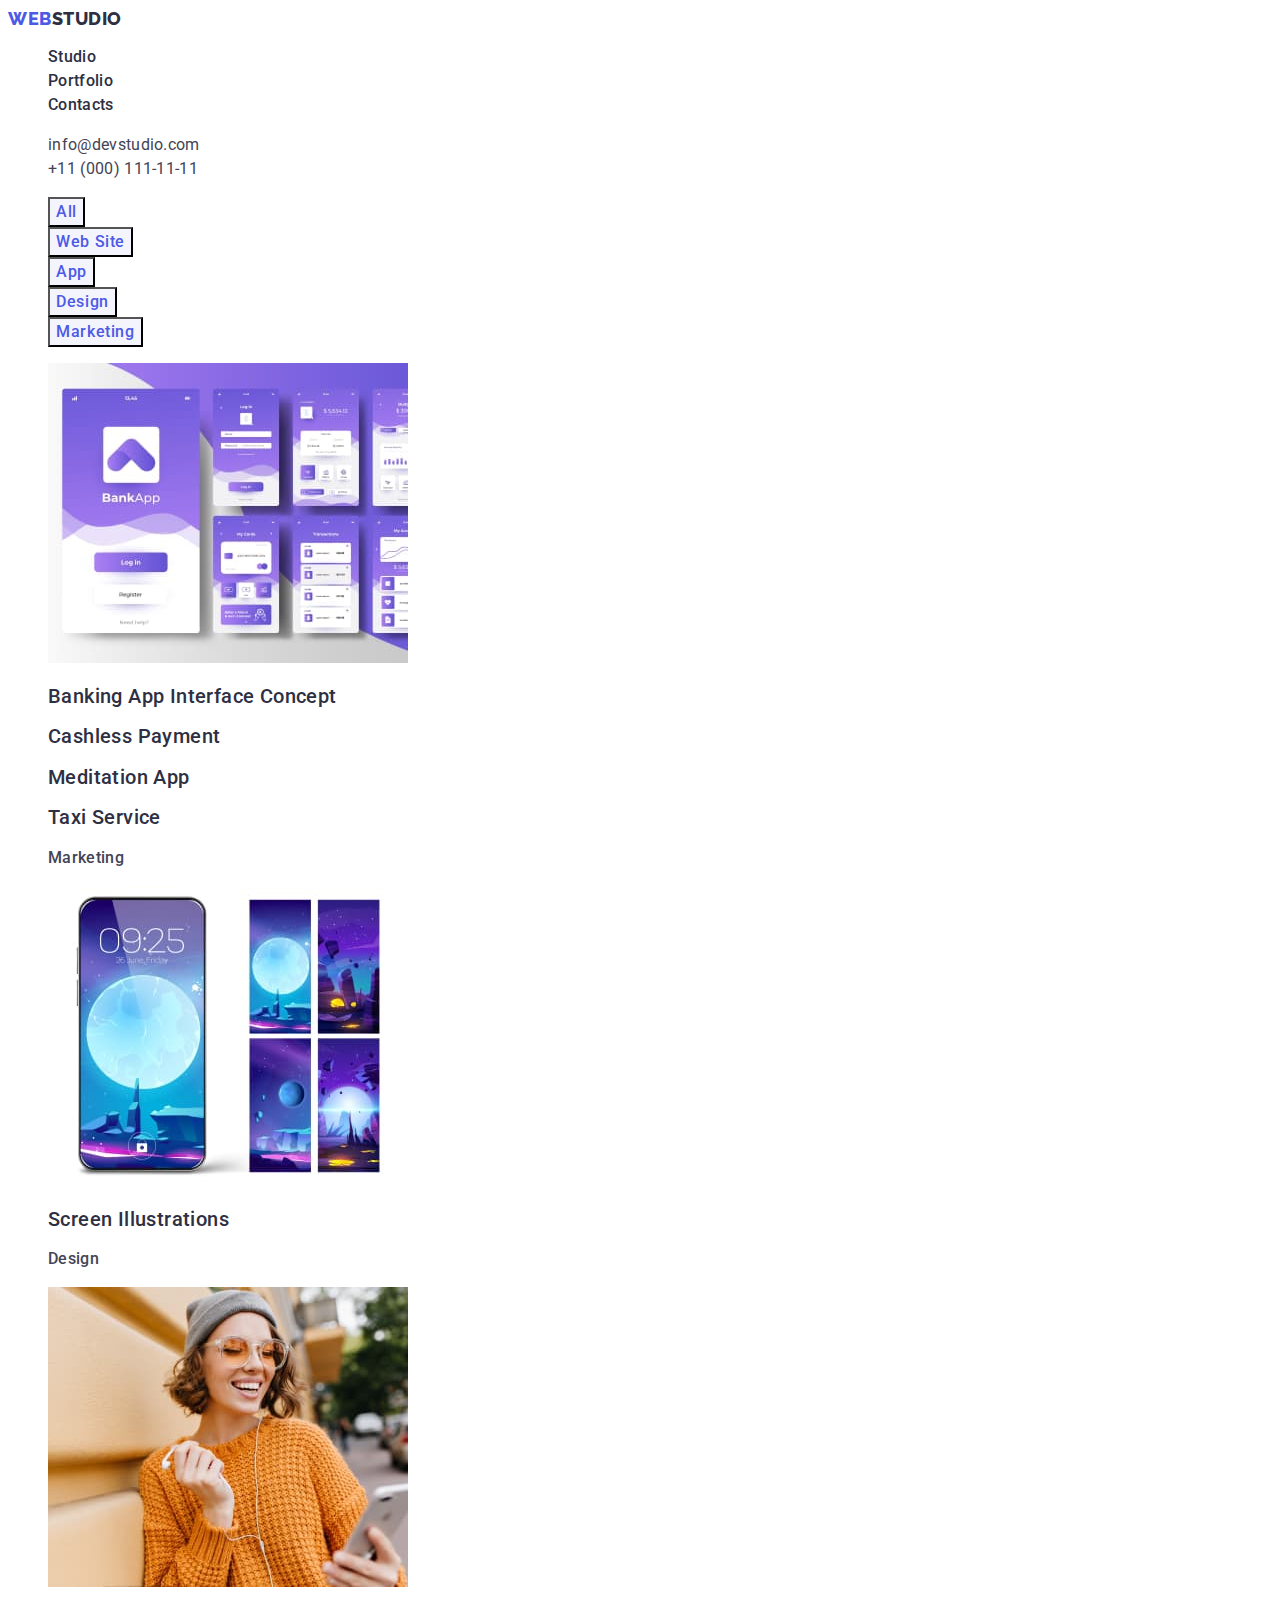
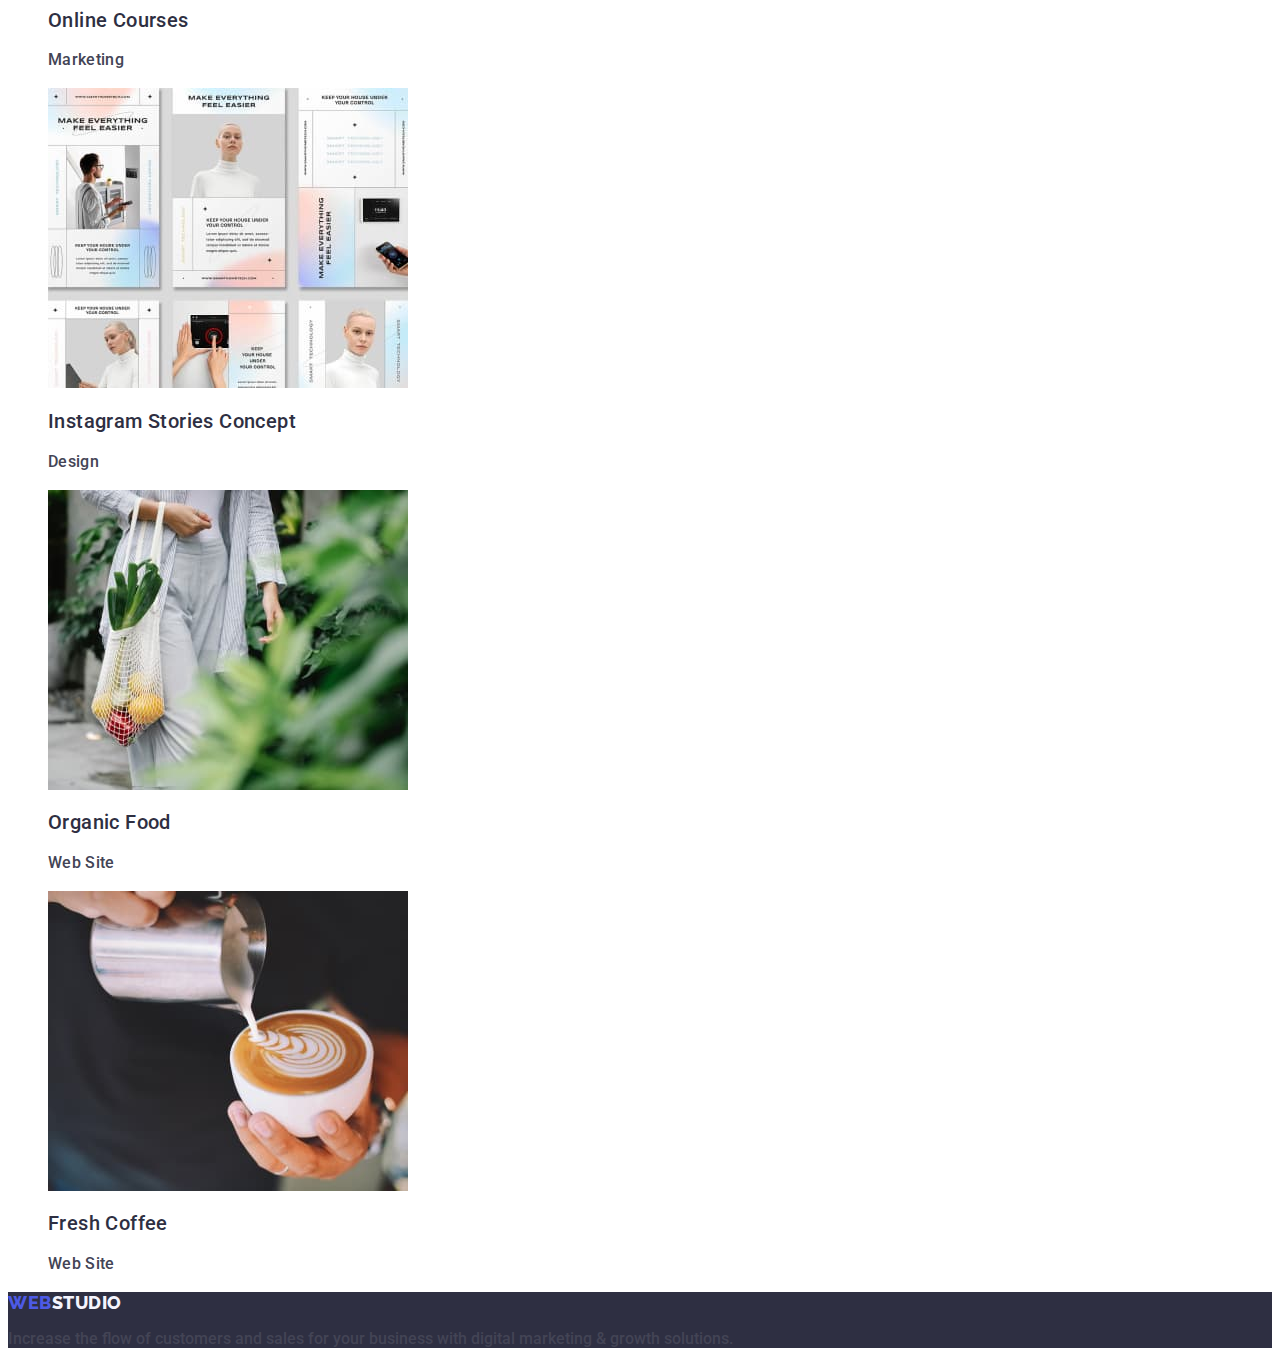
==== portfolio.html @ 419421a1 "Update portfolio.html" ====
<!DOCTYPE html>
<html lang="en">
  <head>
    <meta charset="UTF-8" />
    <meta http-equiv="X-UA-Compatible" content="IE=edge" />
    <meta name="viewport" content="width=device-width, initial-scale=1.0" />
    <title>Portfolio</title>
    <link rel="preconnect" href="https://fonts.googleapis.com" />
    <link rel="preconnect" href="https://fonts.gstatic.com" crossorigin />
    <link
      href="https://fonts.googleapis.com/css2?family=Raleway:wght@800&family=Roboto:wght@400;500;700;900&display=swap"
      rel="stylesheet"
    />
    <link rel="stylesheet" href="./css/styles.css" />
  </head>
  <body>
    <header>
      <nav class="navigation">
        <a href="./index.html" class="header-logo link"
          >web<span class="span-logo">Studio</span></a
        >
        <ul class="list">
          <li><a class="link-nav link" href="./index.html">Studio</a></li>
          <li>
            <a class="link-nav link" href="./portfolio.html">Portfolio</a>
          </li>
          <li><a class="link-nav link" href="">Contacts</a></li>
        </ul>
      </nav>
      <address class="address">
        <ul class="list">
          <li>
            <a class="address link" href="mailto:info@devstudio.com"
              >info@devstudio.com</a
            >
          </li>
          <li>
            <a class="address link" href="tel:+110001111111"
              >+11 (000) 111-11-11</a
            >
          </li>
        </ul>
      </address>
    </header>

    <main>
      <section>
        <h1 hidden>achievements</h1>
        <ul class="list">
          <li><button class="header-btn" type="button">All</button></li>
          <li><button class="header-btn" type="button">Web Site</button></li>
          <li><button class="header-btn" type="button">App</button></li>
          <li><button class="header-btn" type="button">Design</button></li>
          <li><button class="header-btn" type="button">Marketing</button></li>
        </ul>

        <ul class="list">
          <li>
            <img
              src="./images/portfolio-img1.jpg"
              alt="portfolio-img"
              width="360"
              height="300"
            />
            <h2 class="about-top-text">Banking App Interface Concept</h2>
            <p class="labout-low-text>App</p>
          </li>
          <li>
            <img
              src="./images/portfolio-img2.jpg"
              alt="portfolio-img"
              width="360"
              height="300"
            />
            <h2 class="about-top-text">Cashless Payment</h2>
            <p class="labout-low-text>Marketing</p>
          </li>
          <li>
            <img
              src="./images/portfolio-img3.jpg"
              alt="portfolio-img"
              width="360"
              height="300"
            />
            <h2 class="about-top-text">Meditation App</h2>
            <p class="labout-low-text>App</p>
          </li>
          <li>
            <img
              src="./images/portfolio-img4.jpg"
              alt="portfolio-img"
              width="360"
              height="300"
            />
            <h2 class="about-top-text">Taxi Service</h2>
            <p class="about-low-text">Marketing</p>
          </li>
          <li>
            <img
              src="./images/portfolio-img5.jpg"
              alt="portfolio-img"
              width="360"
              height="300"
            />
            <h2 class="about-top-text">Screen Illustrations</h2>
            <p class="about-low-text">Design</p>
          </li>
          <li>
            <img
              src="./images/portfolio-img6.jpg"
              alt="portfolio-img"
              width="360"
              height="300"
            />
            <h2 class="about-top-text">Online Courses</h2>
            <p class="about-low-text">Marketing</p>
          </li>
          <li>
            <img
              src="./images/portfolio-img7.jpg"
              alt="portfolio-img"
              width="360"
              height="300"
            />
            <h2 class="about-top-text">Instagram Stories Concept</h2>
            <p class="about-low-text">Design</p>
          </li>
          <li>
            <img
              src="./images/portfolio-img8.jpg"
              alt="portfolio-img"
              width="360"
              height="300"
            />
            <h2 class="about-top-text">Organic Food</h2>
            <p class="about-low-text">Web Site</p>
          </li>
          <li>
            <img
              src="./images/portfolio-img9.jpg"
              alt="portfolio-img"
              width="360"
              height="300"
            />
            <h2 class="about-top-text">Fresh Coffee</h2>
            <p class="about-low-text">Web Site</p>
          </li>
        </ul>
      </section>
    </main>

    <footer class="footer">
      <a href="./index.html" class="footer-logo link"
        >web<span class="span-logo-footer">Studio</span></a
      >
      <p class="footer-text">
        Increase the flow of customers and sales for your business with digital
        marketing & growth solutions.
      </p>
    </footer>
  </body>
</html>
---- css/styles.css ----
:root {
  --body-background-color: #ffffff;
  --logo-color: #4d5ae5;
  --span-logo-color: #2e2f42;
  --nav-link-color: #2e2f42;
  --second-link-color: #404bbf;
  --address-color: #434455;
  --second-address-color: #404bbf;
  --porfolio-btn-bgc: #f4f4fd;
  --bgcolor-home-page: #2e2f42;
  --btncolor-home-page: #404bbf;
  --about-top-text-color: #2e2f42;
  --h2-text-color: #2e2f42;
  --portfolio-btn-color: #4d5ae5;
}

body {
  font-family: "Roboto", sans-serif;
  font-weight: 500;
  color: #434455;
  background-color: var(--body-background-color);
}

.list {
  list-style: none;
}

.link {
  text-decoration: none;
}

/**=================HEDAR=================*/
.navigation {
}

.header-logo {
  font-family: "Raleway", sans-serif;
  font-weight: 800;
  font-size: 18px;
  line-height: 1.17;
  letter-spacing: 0.03em;
  text-transform: uppercase;
  color: var(--logo-color);
}

.span-logo {
  color: var(--span-logo-color);
}

.link-nav {
  line-height: 1.5;
  letter-spacing: 0.02em;
  color: var(--nav-link-color);
}

.link-nav:is(:hover, :focus) {
  color: var(--second-link-color);
}

.address {
  font-style: normal;
  font-weight: 400;
  font-size: 16px;
  line-height: 1.5;
  letter-spacing: 0.02em;
  color: var(--address-color);
}
.address:is(:hover, :focus) {
  color: var(--second-address-color);
}

/**=================HomePage=================*/
.home-page {
  background-color: var(--bgcolor-home-page);
}

.hp-top-text {
  font-size: 56px;
  line-height: 1.07;
  letter-spacing: 0.02em;
  color: #ffffff;
  text-align: center;
}

.hp-button {
  background-color: #4d5ae5;
  font-family: inherit;
  font-weight: 500;
  font-size: 16px;
  line-height: 1.5;
  letter-spacing: 0.04em;
  color: #ffffff;
  cursor: pointer;
}

.hp-button:is(:hover, :focus) {
  background-color: var(--btncolor-home-page);
}

.about-top-text {
  font-weight: 500;
  font-size: 20px;
  line-height: 1.2;
  letter-spacing: 0.02em;
  color: var(--about-top-text-color);
}

.about-low-text {
  line-height: 1.5;
  letter-spacing: 0.02em;
}

.team-text {
  font-size: 36px;
  line-height: 1.11;
  letter-spacing: 0.02em;
  text-transform: capitalize;
  text-align: center;
  color: var(--h2-text-color);
}

.team {
  background-color: #f4f4fd;
}

.team-list {
  background-color: #ffffff;
}
/**=================BUTTONS=================*/

.header-btn {
  font-family: "Roboto", sans-serif;
  font-style: normal;
  font-weight: 500;
  font-size: 16px;
  line-height: 1.5;
  letter-spacing: 0.04em;
  cursor: pointer;
  color: var(--portfolio-btn-color);
  background-color: var(--porfolio-btn-bgc);
}

.header-btn:is(:hover, :focus) {
  background-color: #404bbf;
  color: #ffffff;
}

/**=================MAIN=================*/

.portfolio-text {
  font-weight: 500;
  font-size: 20px;
  line-height: 1.2;
  letter-spacing: 0.02em;
}

.lower-text {
  font-weight: 400;
  font-size: 16px;
  line-height: 1.5;
  letter-spacing: 0.02em;
  color: #434455;
}

/**=================PORTFOLIO=================*/

.footer-logo {
  font-family: "Raleway", sans-serif;
  font-weight: 800;
  font-size: 18px;
  line-height: 1.17;
  letter-spacing: 0.03em;
  text-transform: uppercase;
  color: var(--logo-color);
}

.span-logo-footer {
  color: #f4f4fd;
}

.footer {
  background-color: #2e2f42;
}
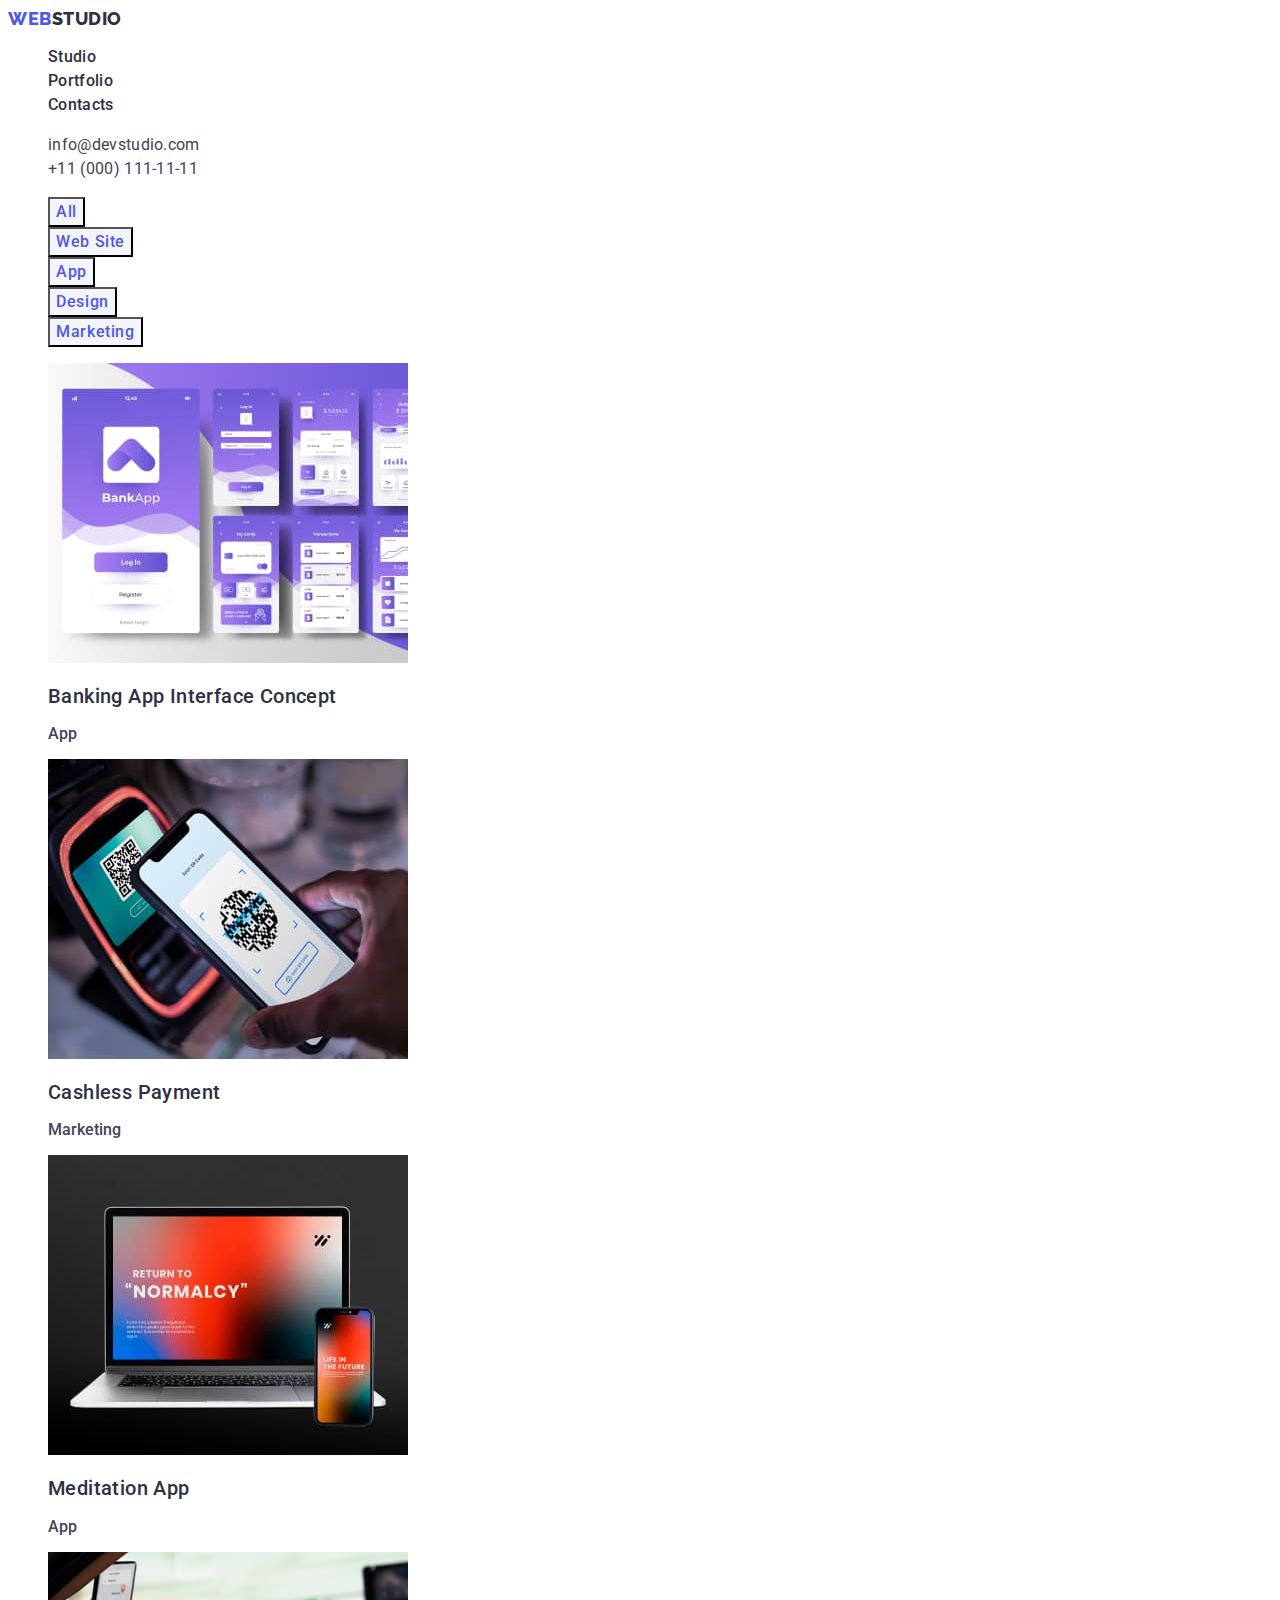
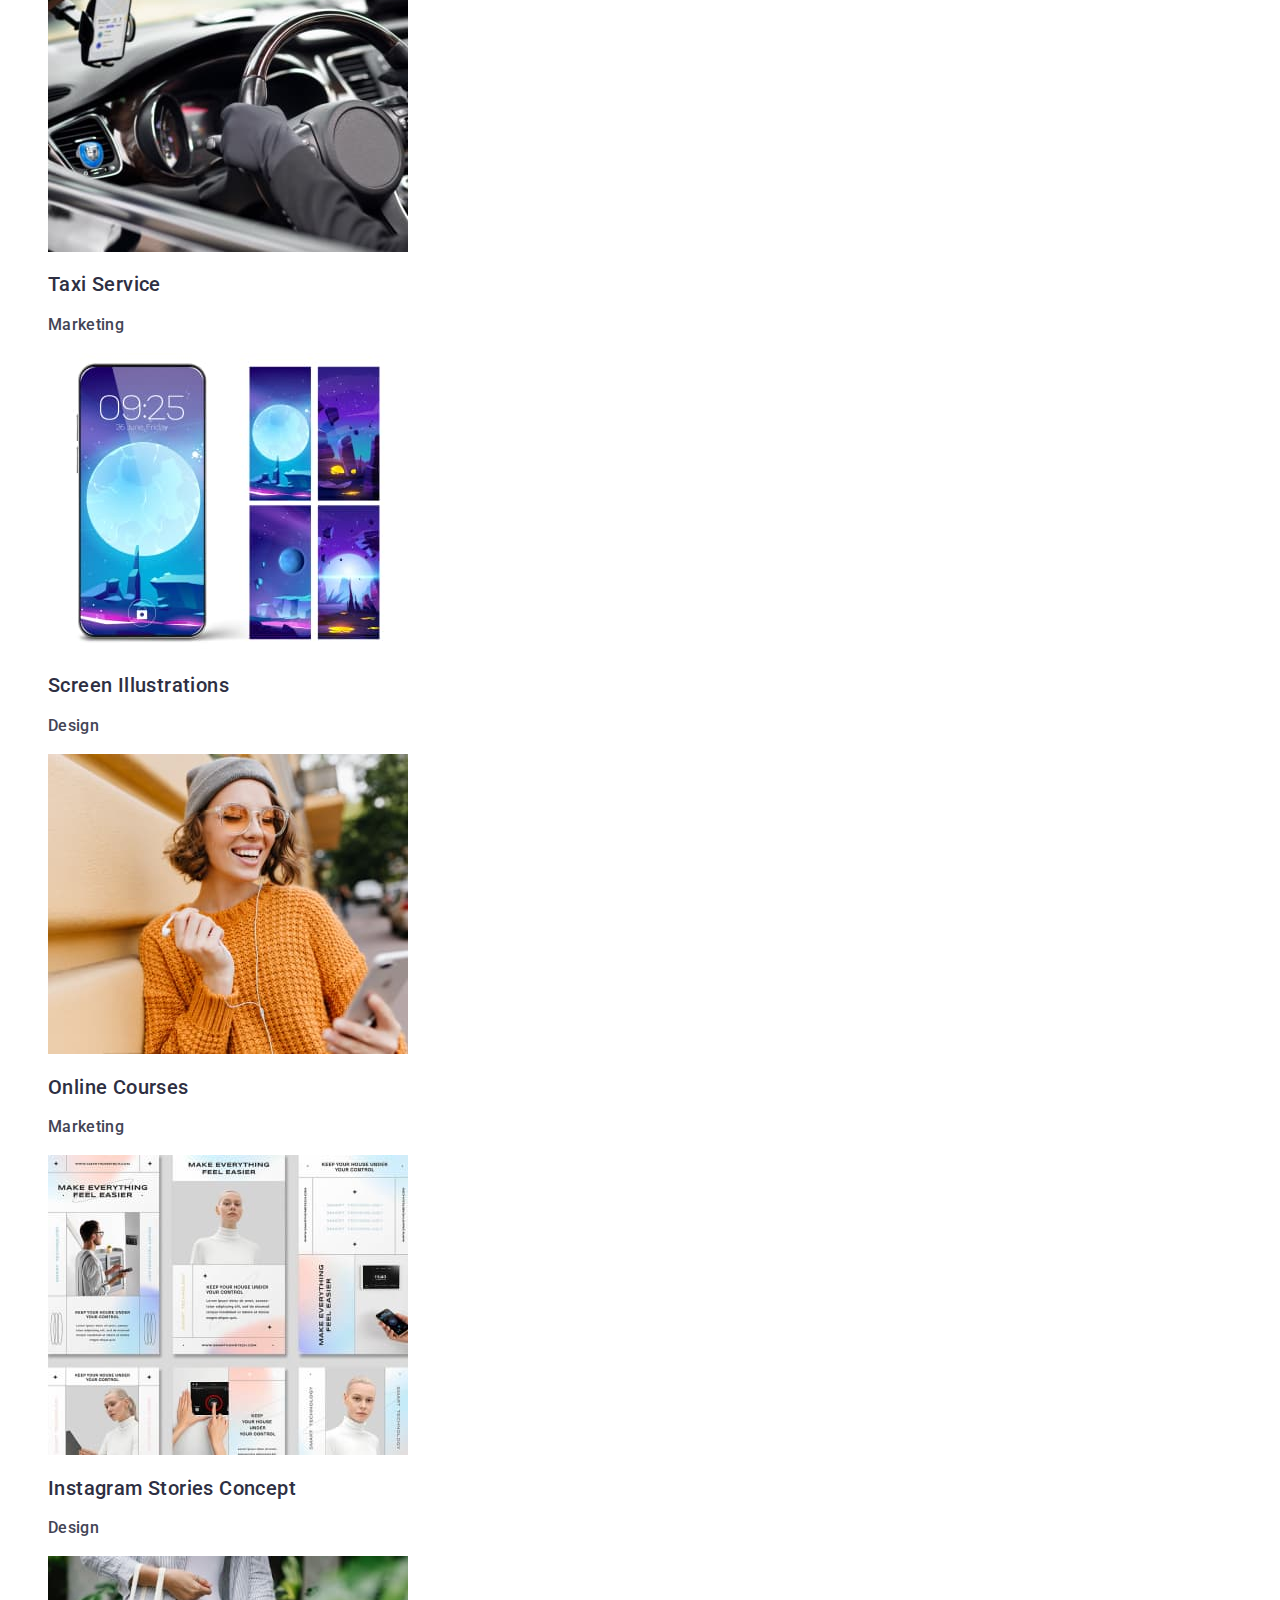
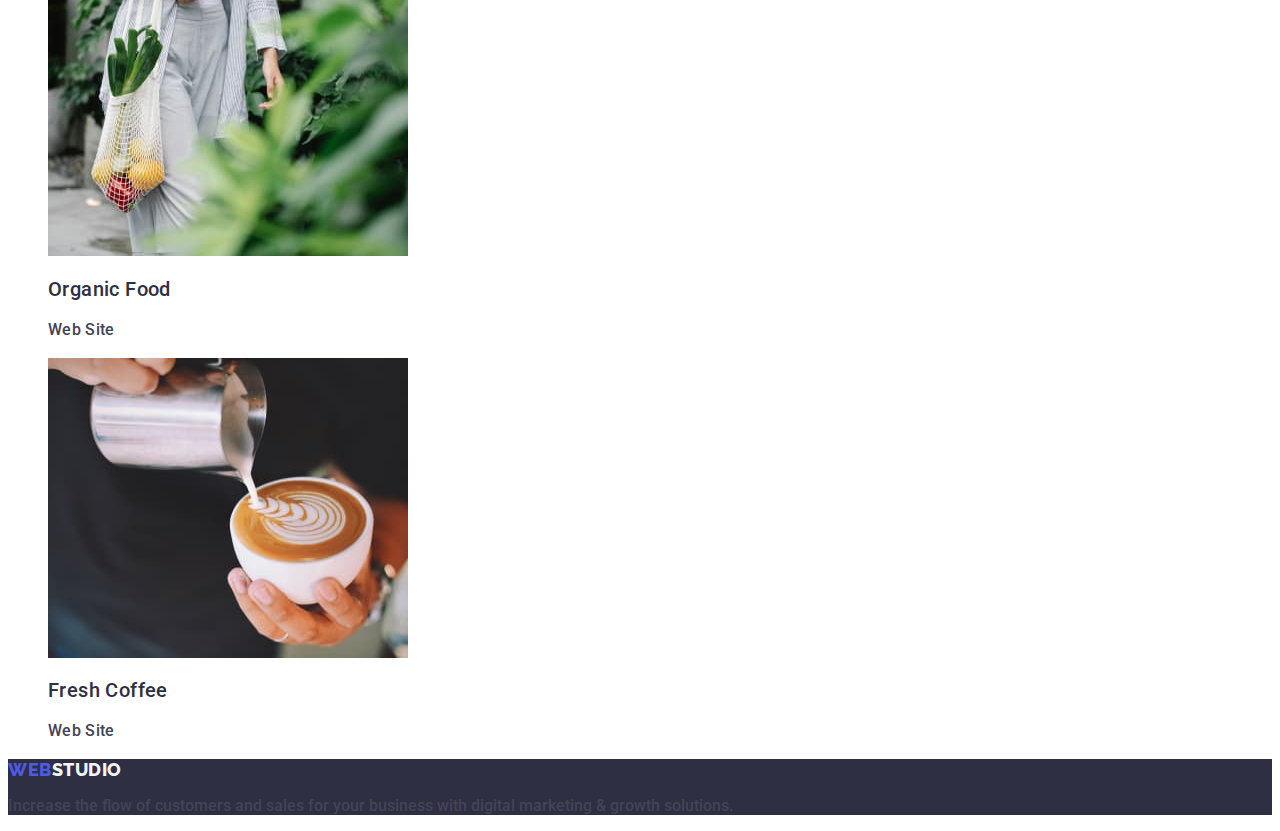
==== commit 4ef085c0: "123" ====
--- a/portfolio.html
+++ b/portfolio.html
@@ -63,7 +63,7 @@
               height="300"
             />
             <h2 class="about-top-text">Banking App Interface Concept</h2>
-            <p class="labout-low-text>App</p>
+            <p class="labout-low-text">App</p>
           </li>
           <li>
             <img
@@ -73,7 +73,7 @@
               height="300"
             />
             <h2 class="about-top-text">Cashless Payment</h2>
-            <p class="labout-low-text>Marketing</p>
+            <p class="labout-low-text">Marketing</p>
           </li>
           <li>
             <img
@@ -83,7 +83,7 @@
               height="300"
             />
             <h2 class="about-top-text">Meditation App</h2>
-            <p class="labout-low-text>App</p>
+            <p class="labout-low-text">App</p>
           </li>
           <li>
             <img
--- a/css/styles.css
+++ b/css/styles.css
@@ -147,12 +147,12 @@
 
 /**=================MAIN=================*/
 
-.portfolio-text {
+/* .portfolio-text {
   font-weight: 500;
   font-size: 20px;
   line-height: 1.2;
   letter-spacing: 0.02em;
-}
+} */
 
 .lower-text {
   font-weight: 400;
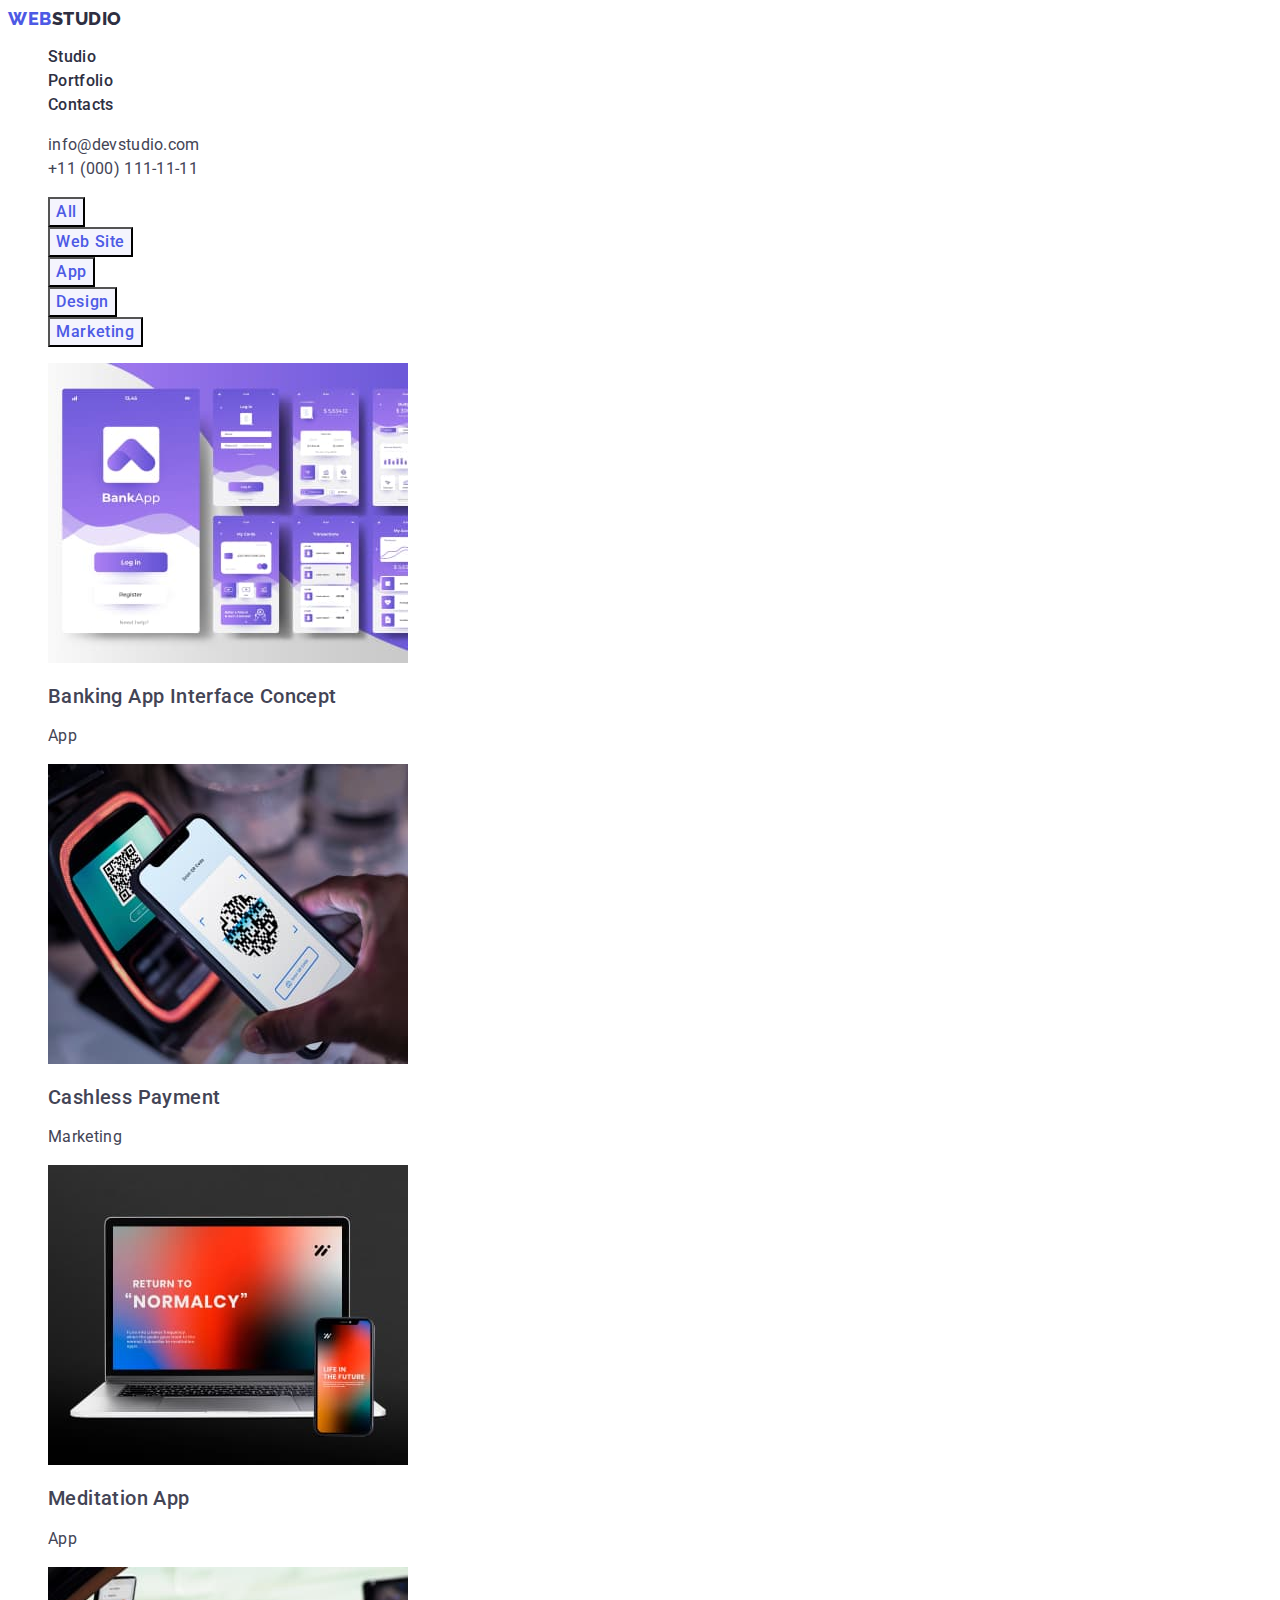
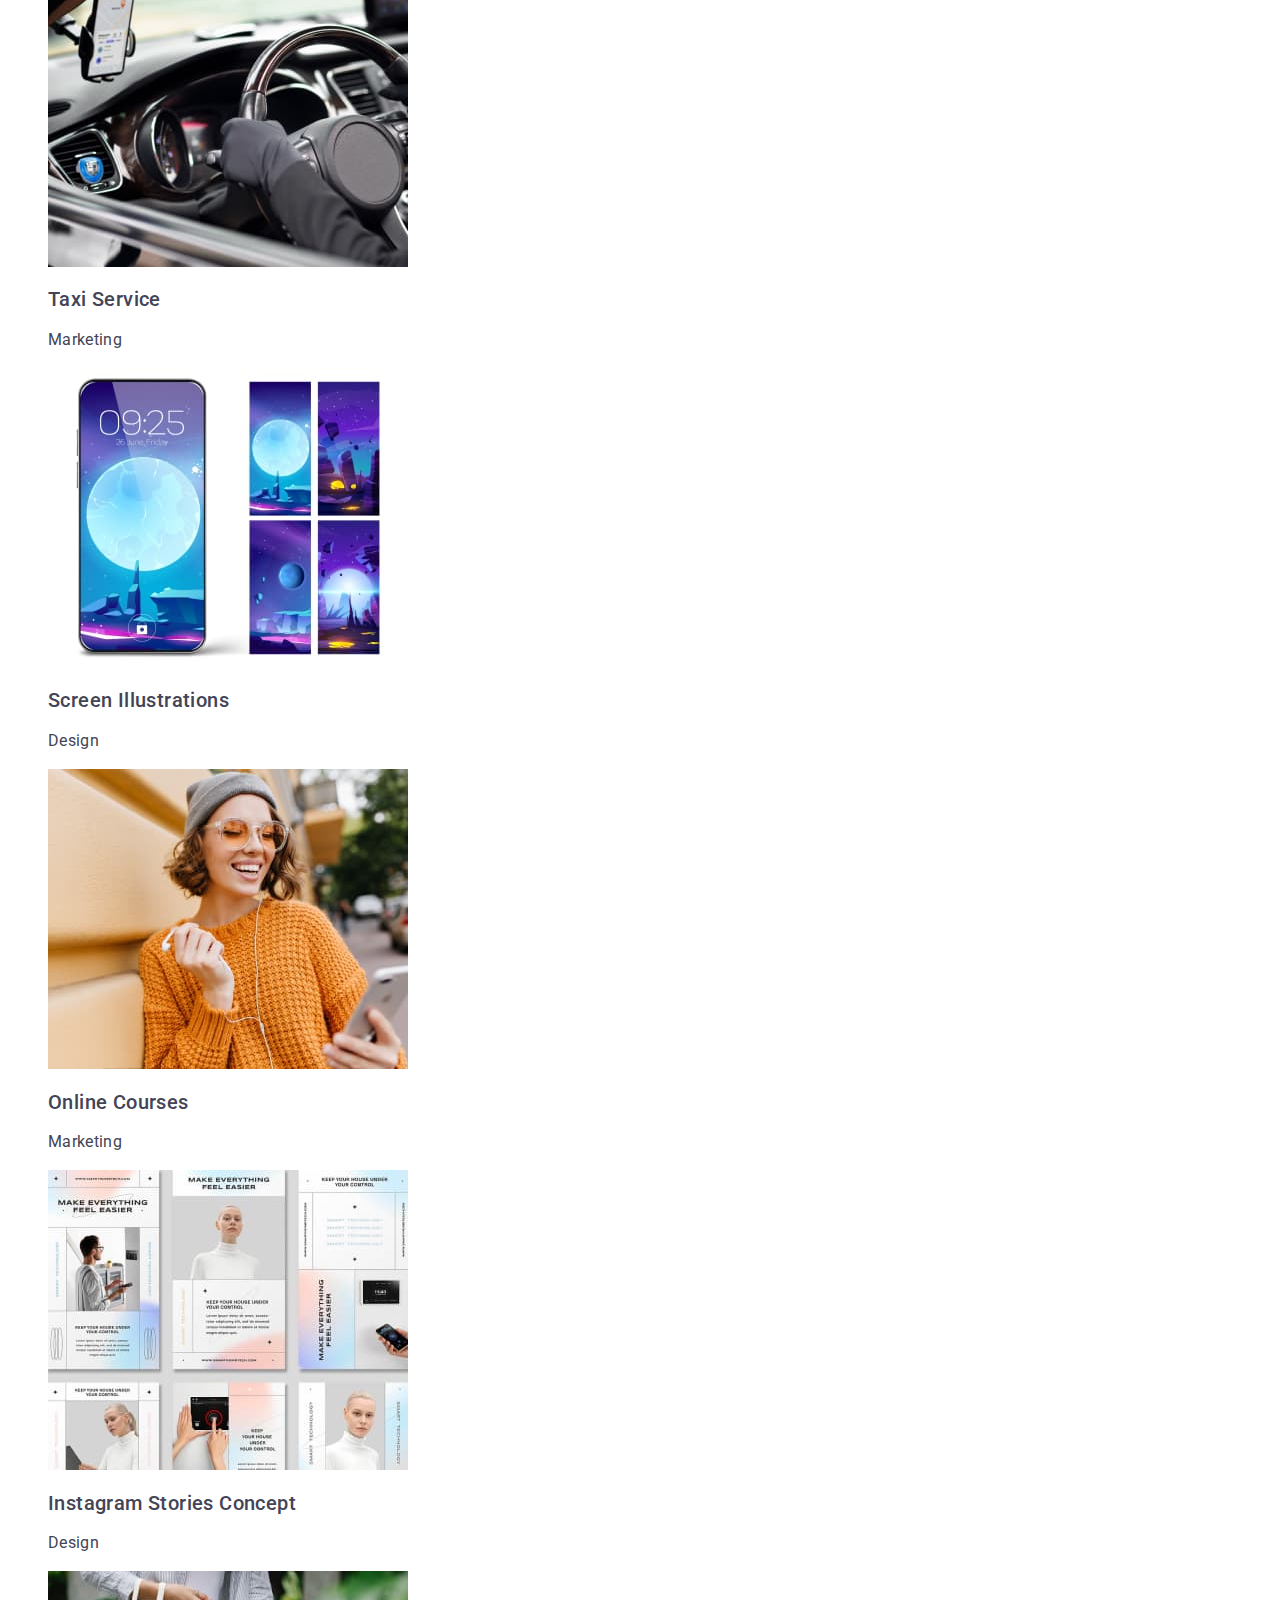
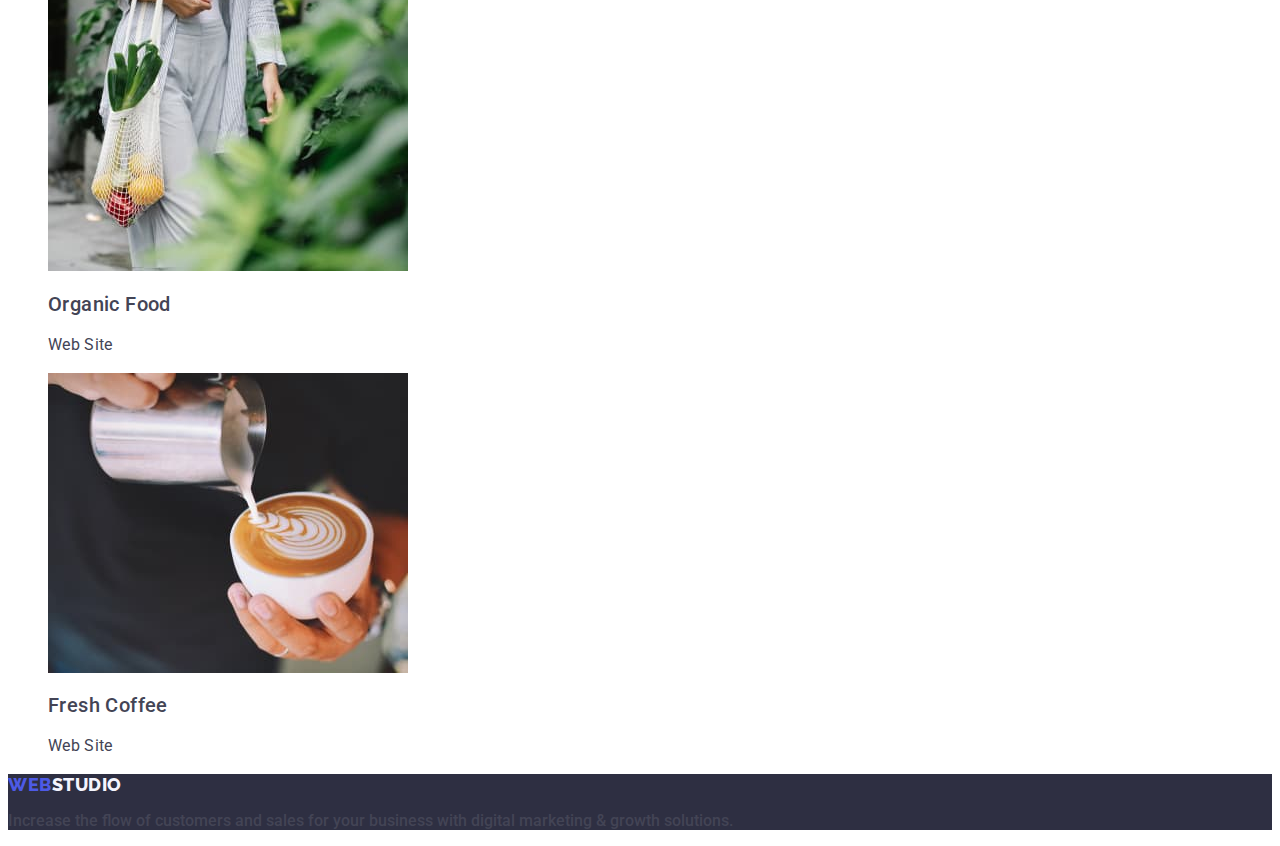
==== commit d65e11a5: "123" ====
--- a/portfolio.html
+++ b/portfolio.html
@@ -62,8 +62,8 @@
               width="360"
               height="300"
             />
-            <h2 class="about-top-text">Banking App Interface Concept</h2>
-            <p class="labout-low-text">App</p>
+            <h2 class="portfolio-text">Banking App Interface Concept</h2>
+            <p class="lower-text">App</p>
           </li>
           <li>
             <img
@@ -72,8 +72,8 @@
               width="360"
               height="300"
             />
-            <h2 class="about-top-text">Cashless Payment</h2>
-            <p class="labout-low-text">Marketing</p>
+            <h2 class="portfolio-text">Cashless Payment</h2>
+            <p class="lower-text">Marketing</p>
           </li>
           <li>
             <img
@@ -82,8 +82,8 @@
               width="360"
               height="300"
             />
-            <h2 class="about-top-text">Meditation App</h2>
-            <p class="labout-low-text">App</p>
+            <h2 class="portfolio-text">Meditation App</h2>
+            <p class="lower-text">App</p>
           </li>
           <li>
             <img
@@ -92,8 +92,8 @@
               width="360"
               height="300"
             />
-            <h2 class="about-top-text">Taxi Service</h2>
-            <p class="about-low-text">Marketing</p>
+            <h2 class="portfolio-text">Taxi Service</h2>
+            <p class="lower-text">Marketing</p>
           </li>
           <li>
             <img
@@ -102,8 +102,8 @@
               width="360"
               height="300"
             />
-            <h2 class="about-top-text">Screen Illustrations</h2>
-            <p class="about-low-text">Design</p>
+            <h2 class="portfolio-text">Screen Illustrations</h2>
+            <p class="lower-text">Design</p>
           </li>
           <li>
             <img
@@ -112,8 +112,8 @@
               width="360"
               height="300"
             />
-            <h2 class="about-top-text">Online Courses</h2>
-            <p class="about-low-text">Marketing</p>
+            <h2 class="portfolio-text">Online Courses</h2>
+            <p class="lower-text">Marketing</p>
           </li>
           <li>
             <img
@@ -122,8 +122,8 @@
               width="360"
               height="300"
             />
-            <h2 class="about-top-text">Instagram Stories Concept</h2>
-            <p class="about-low-text">Design</p>
+            <h2 class="portfolio-text">Instagram Stories Concept</h2>
+            <p class="lower-text">Design</p>
           </li>
           <li>
             <img
@@ -132,8 +132,8 @@
               width="360"
               height="300"
             />
-            <h2 class="about-top-text">Organic Food</h2>
-            <p class="about-low-text">Web Site</p>
+            <h2 class="portfolio-text">Organic Food</h2>
+            <p class="lower-text">Web Site</p>
           </li>
           <li>
             <img
@@ -142,8 +142,8 @@
               width="360"
               height="300"
             />
-            <h2 class="about-top-text">Fresh Coffee</h2>
-            <p class="about-low-text">Web Site</p>
+            <h2 class="portfolio-text">Fresh Coffee</h2>
+            <p class="lower-text">Web Site</p>
           </li>
         </ul>
       </section>
--- a/css/styles.css
+++ b/css/styles.css
@@ -126,7 +126,7 @@
 .team-list {
   background-color: #ffffff;
 }
-/**=================BUTTONS=================*/
+/**===============PORTFOLIO-BTN==========*/
 
 .header-btn {
   font-family: "Roboto", sans-serif;
@@ -147,12 +147,12 @@
 
 /**=================MAIN=================*/
 
-/* .portfolio-text {
+.portfolio-text {
   font-weight: 500;
   font-size: 20px;
   line-height: 1.2;
   letter-spacing: 0.02em;
-} */
+}
 
 .lower-text {
   font-weight: 400;
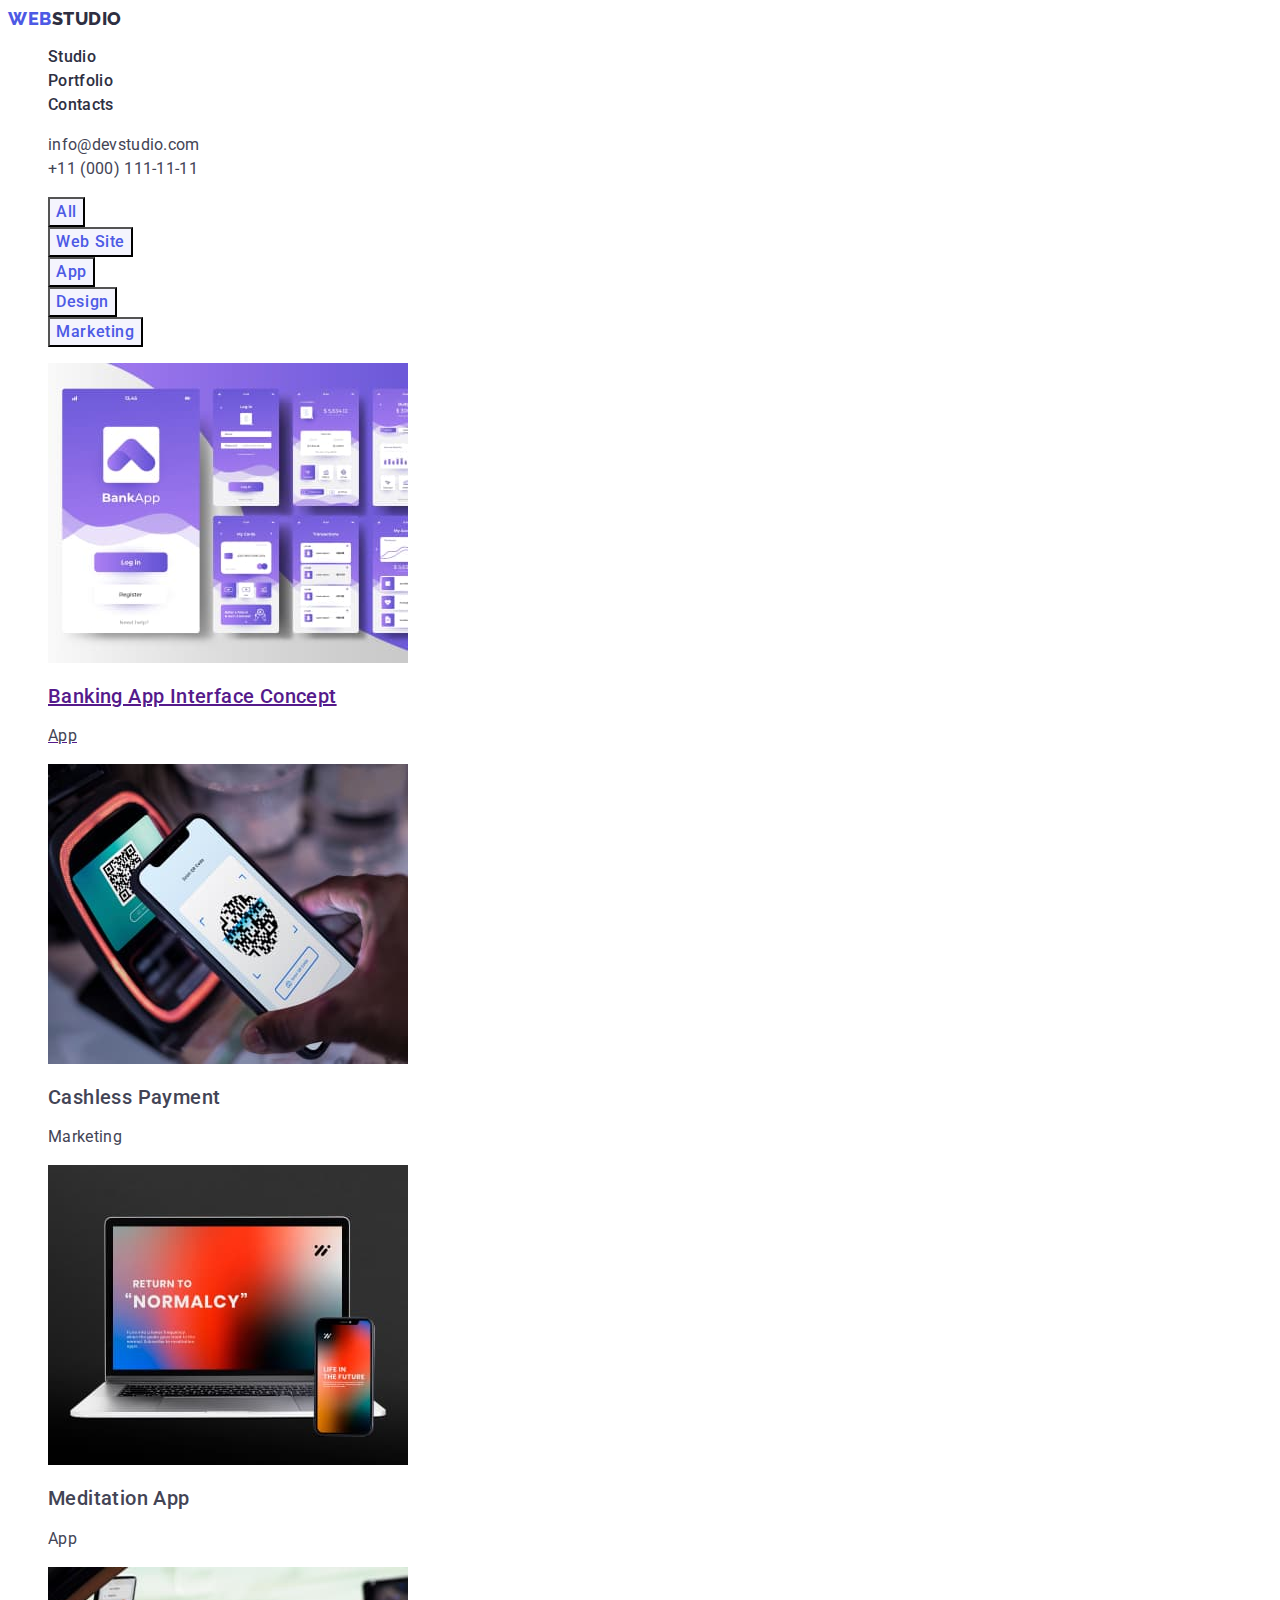
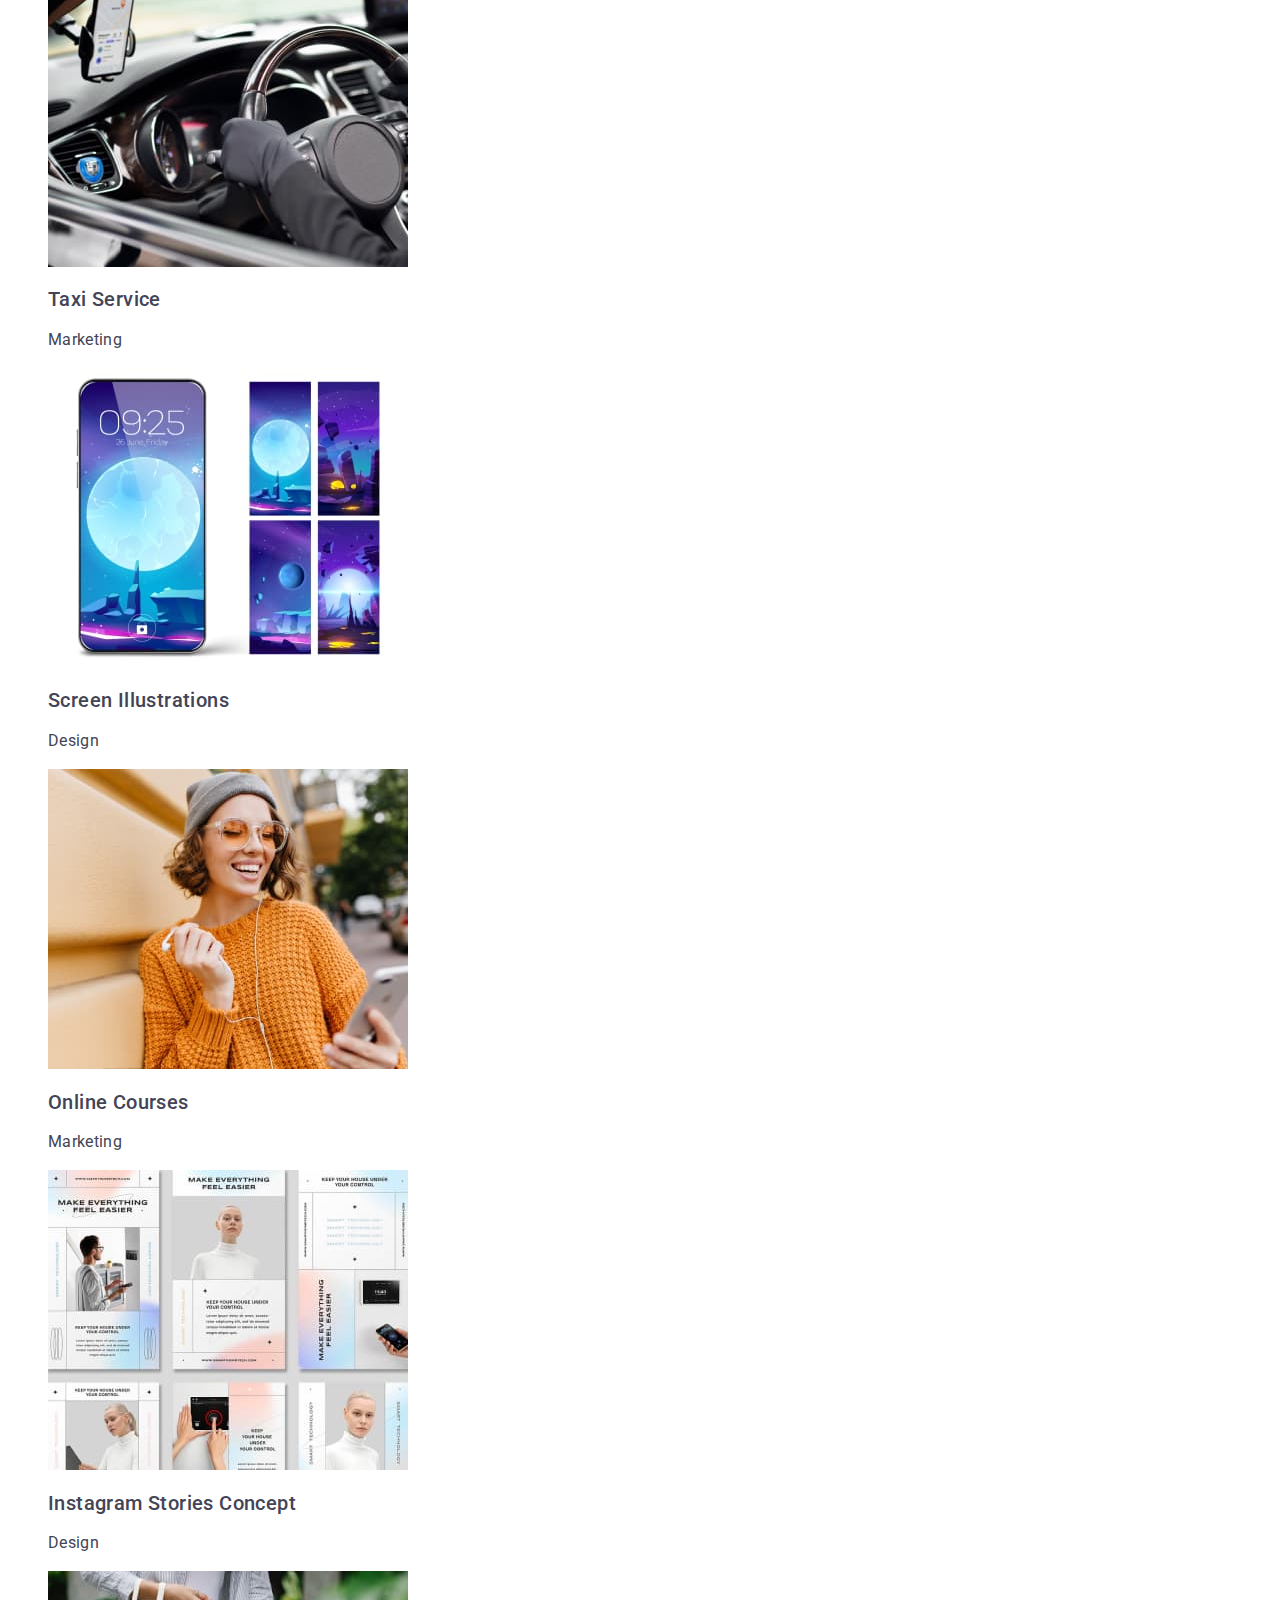
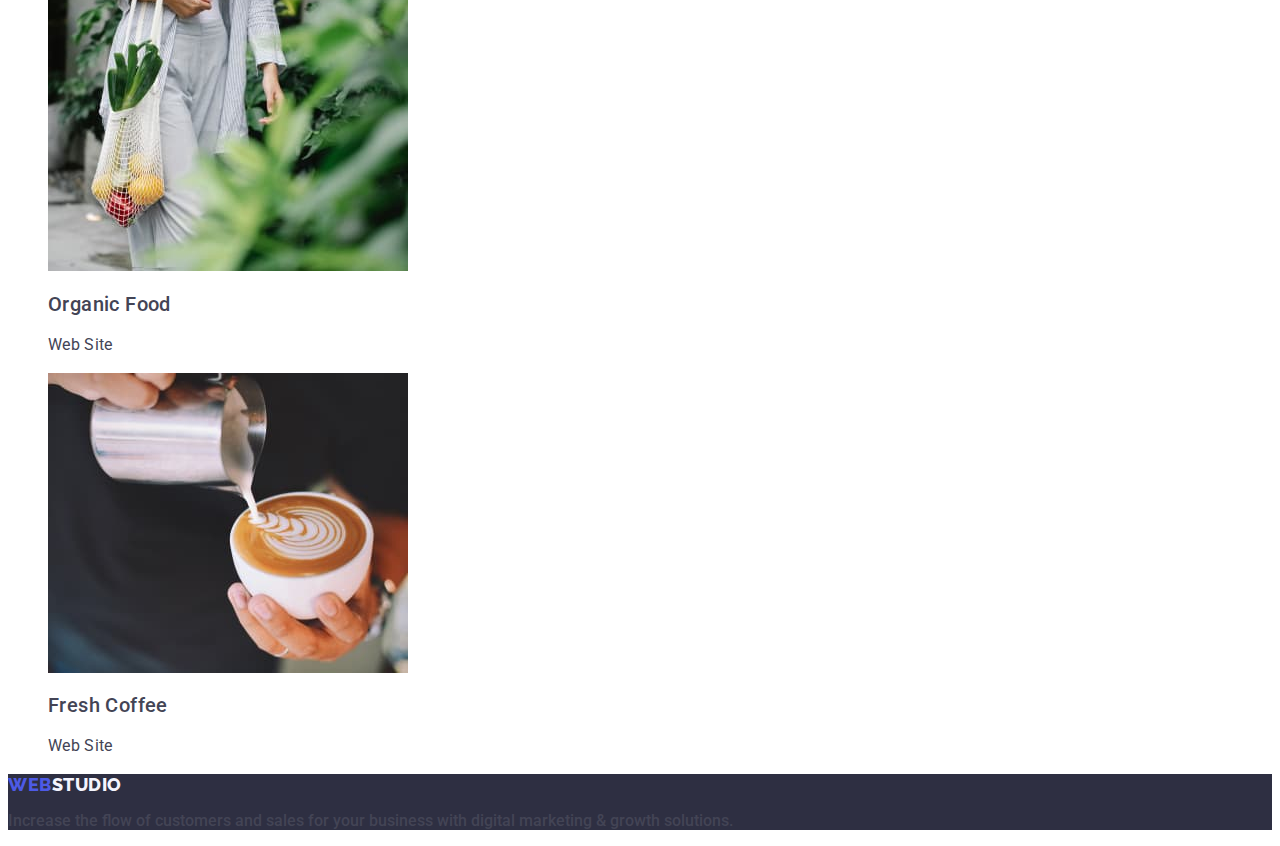
==== commit 70e82131: "test" ====
--- a/portfolio.html
+++ b/portfolio.html
@@ -56,6 +56,7 @@
 
         <ul class="list">
           <li>
+            <a href="">
             <img
               src="./images/portfolio-img1.jpg"
               alt="portfolio-img"
@@ -64,6 +65,7 @@
             />
             <h2 class="portfolio-text">Banking App Interface Concept</h2>
             <p class="lower-text">App</p>
+          </a>
           </li>
           <li>
             <img
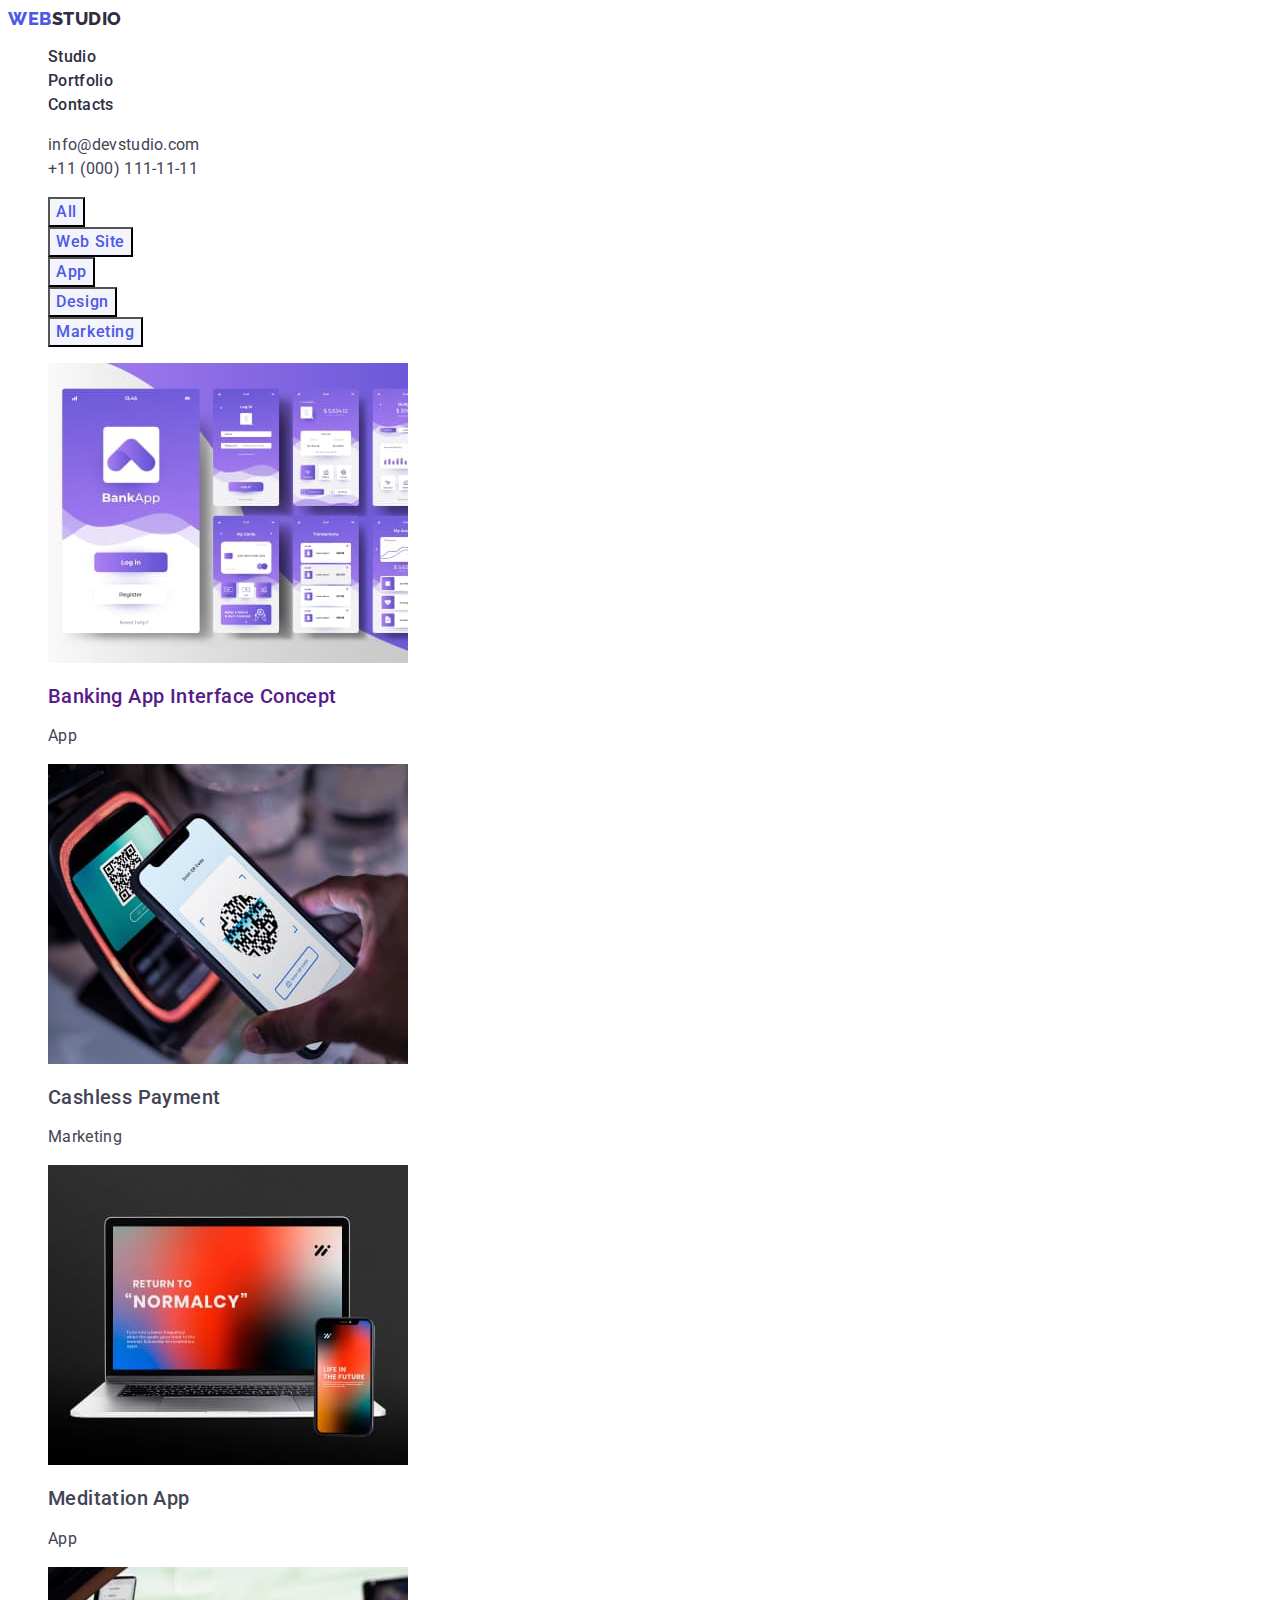
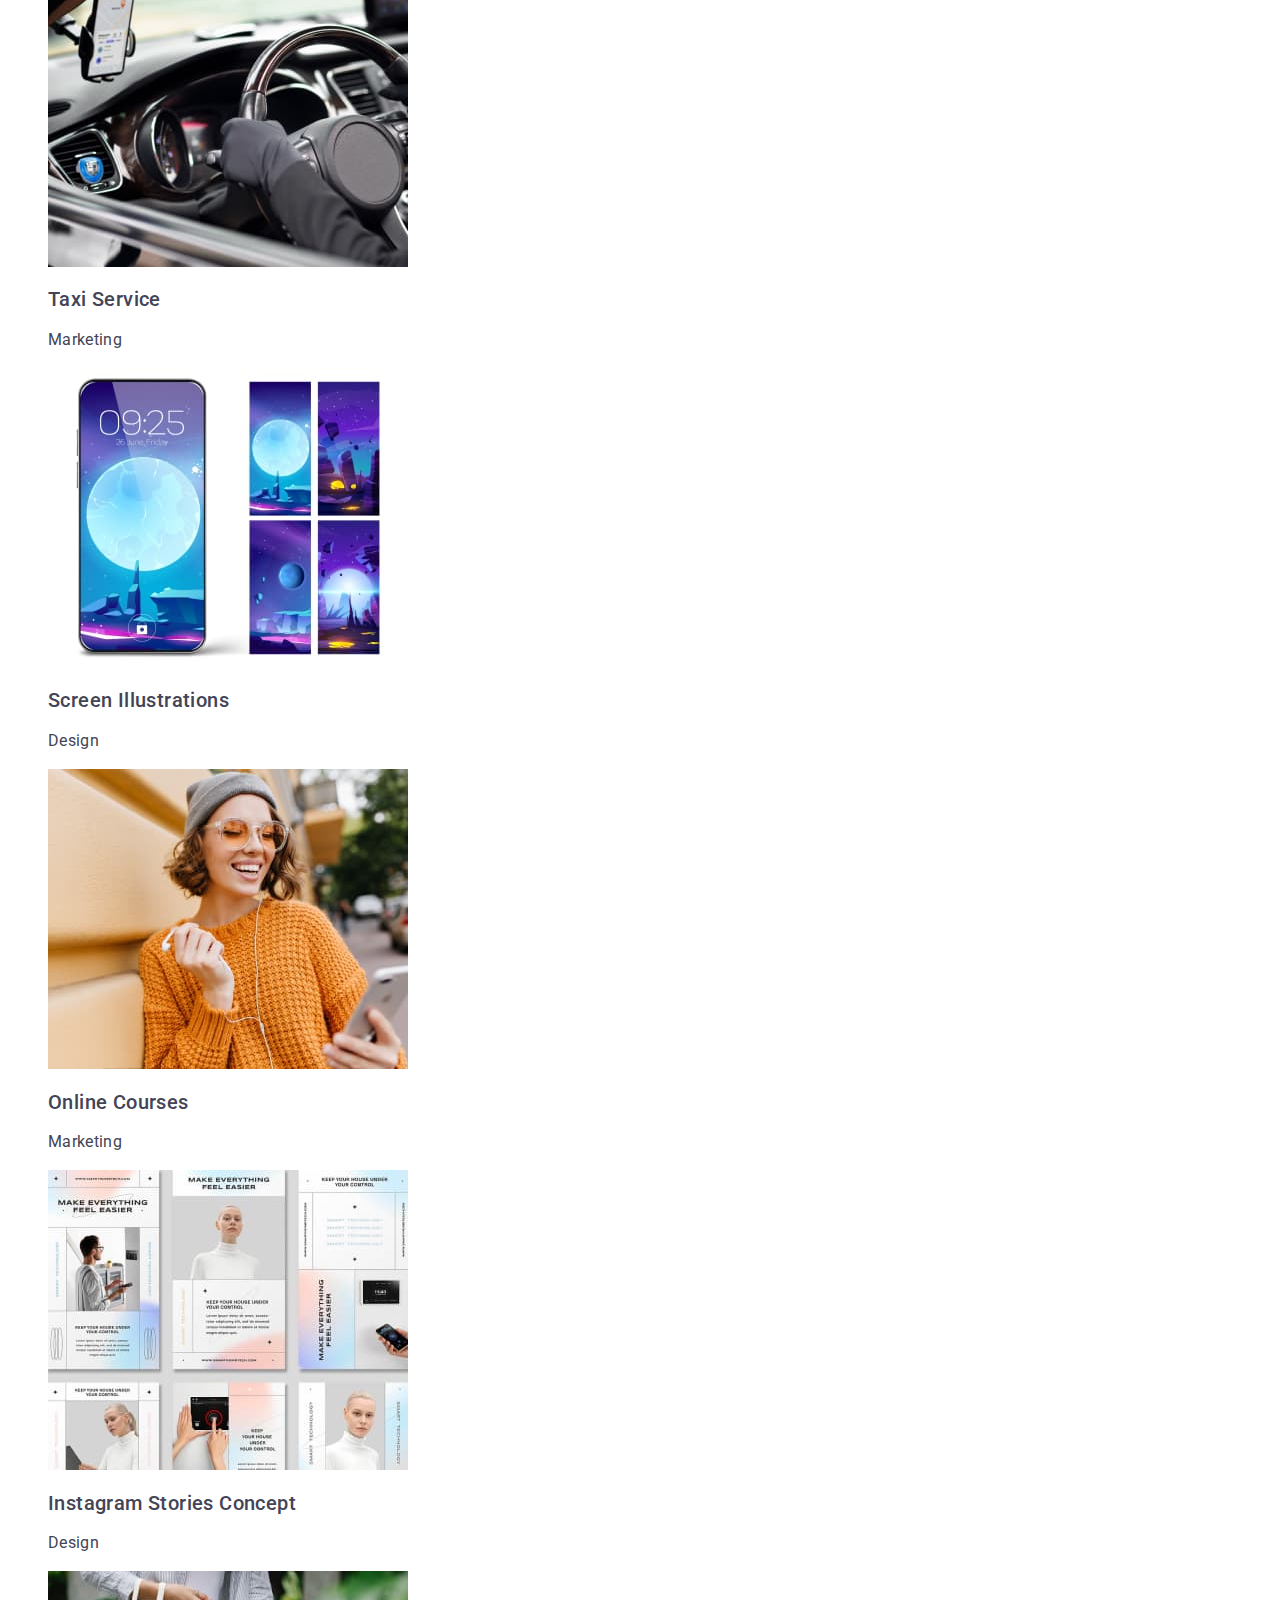
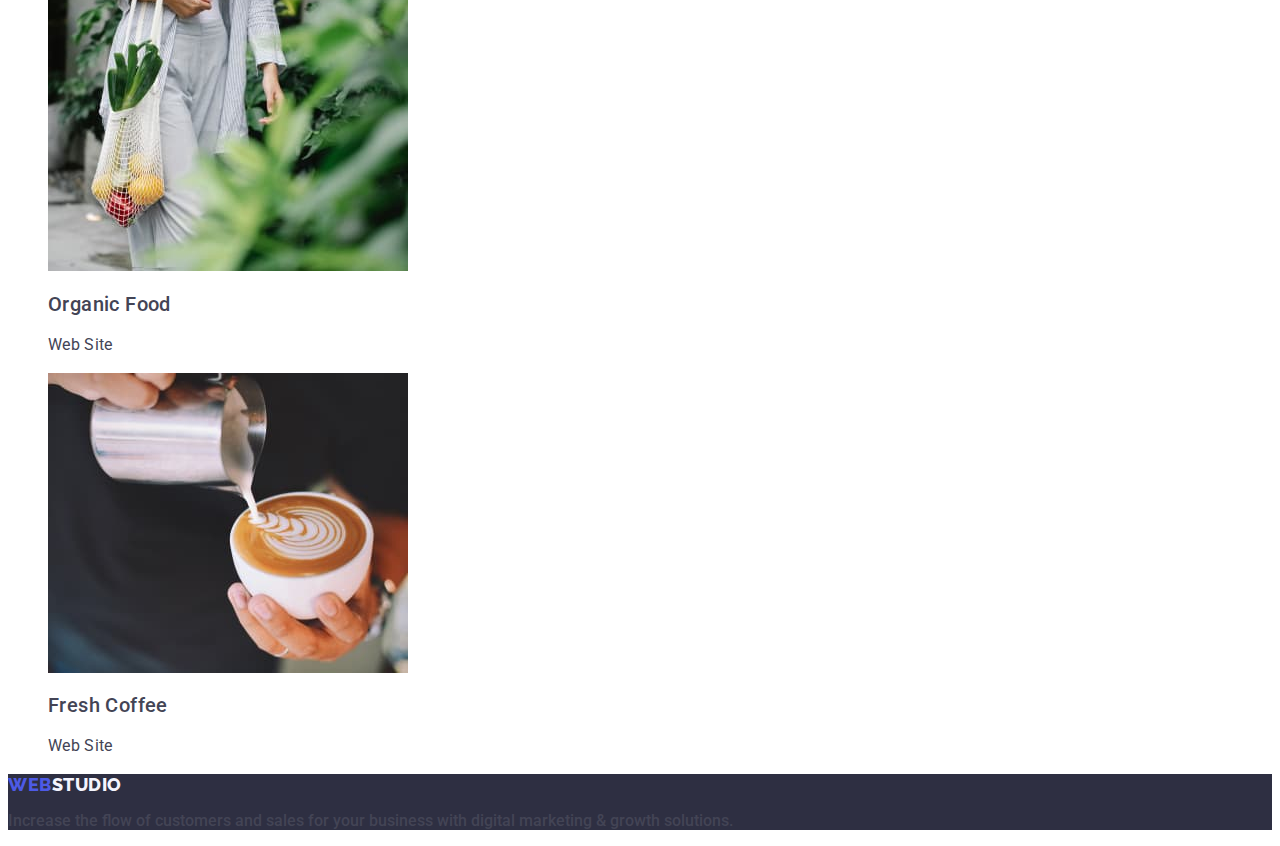
==== commit f28b45a3: "123" ====
--- a/portfolio.html
+++ b/portfolio.html
@@ -56,7 +56,7 @@
 
         <ul class="list">
           <li>
-            <a href="">
+            <a class="link" href="">
             <img
               src="./images/portfolio-img1.jpg"
               alt="portfolio-img"
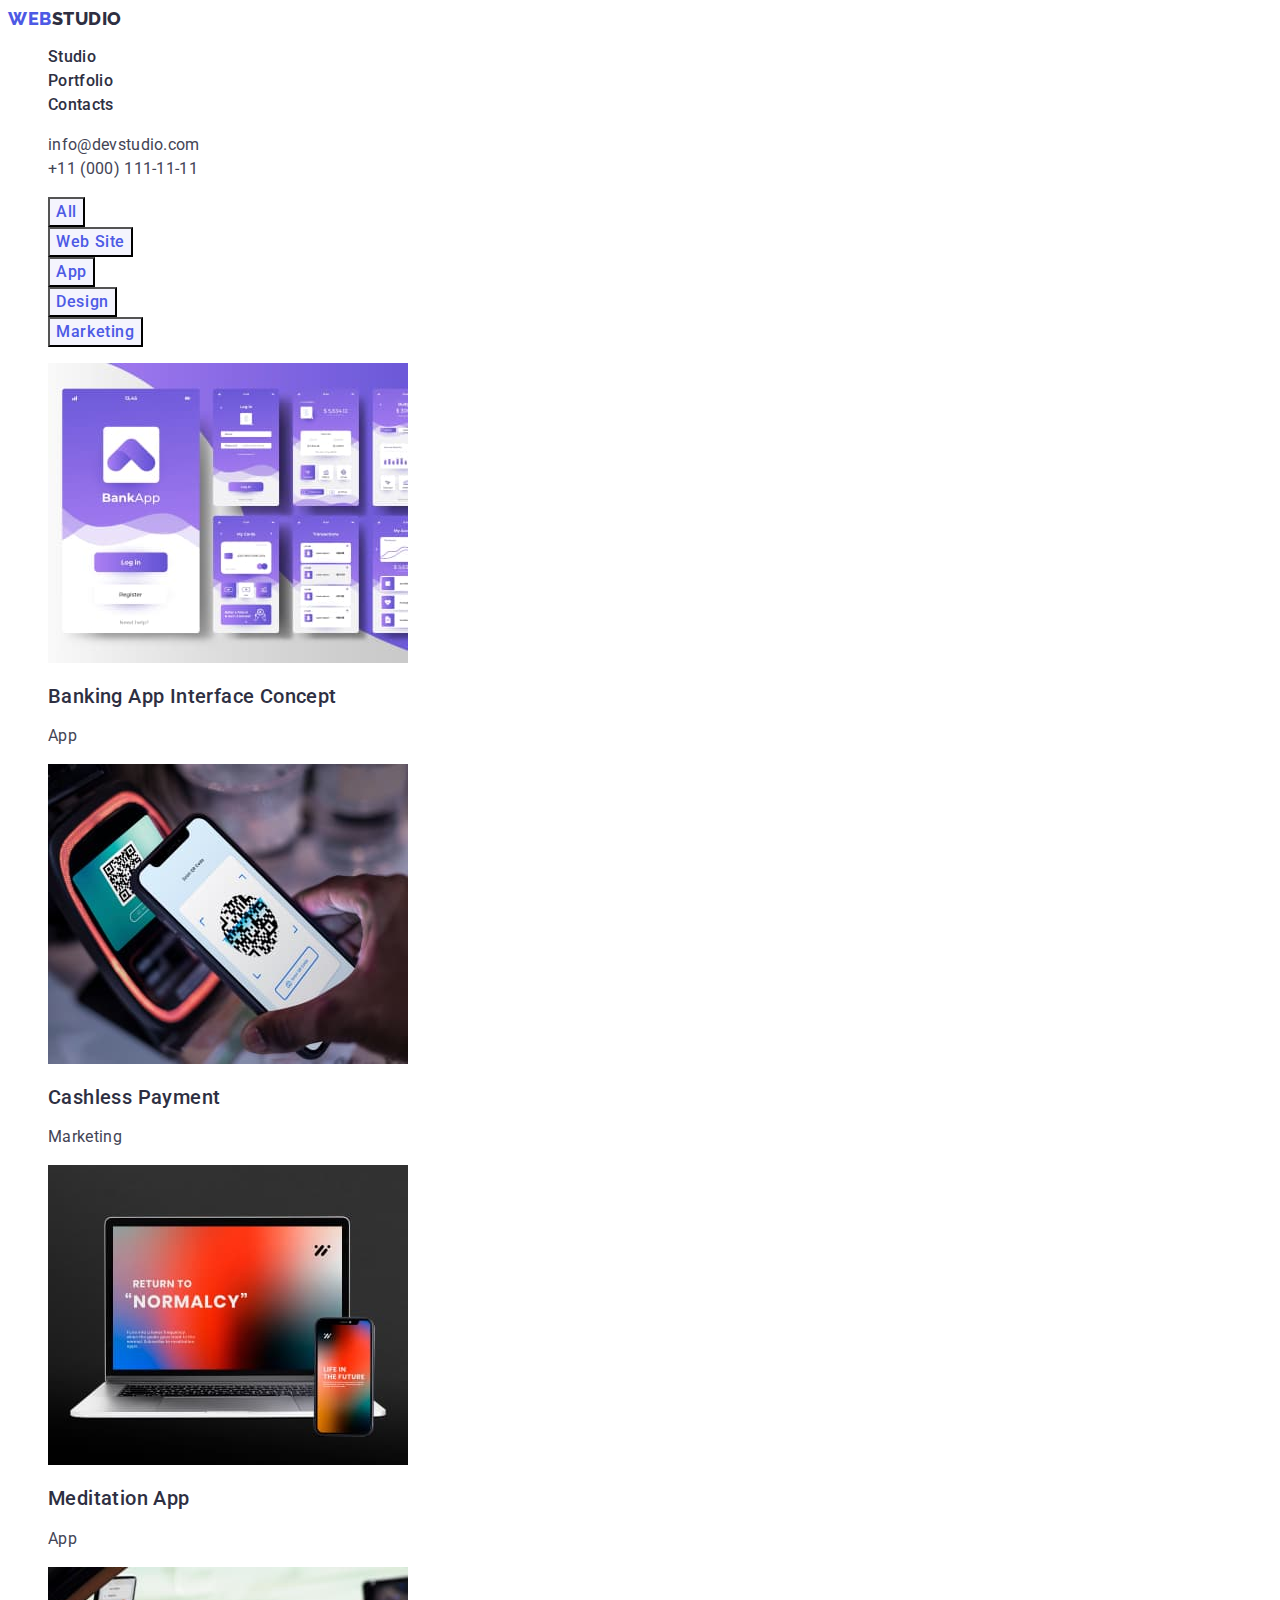
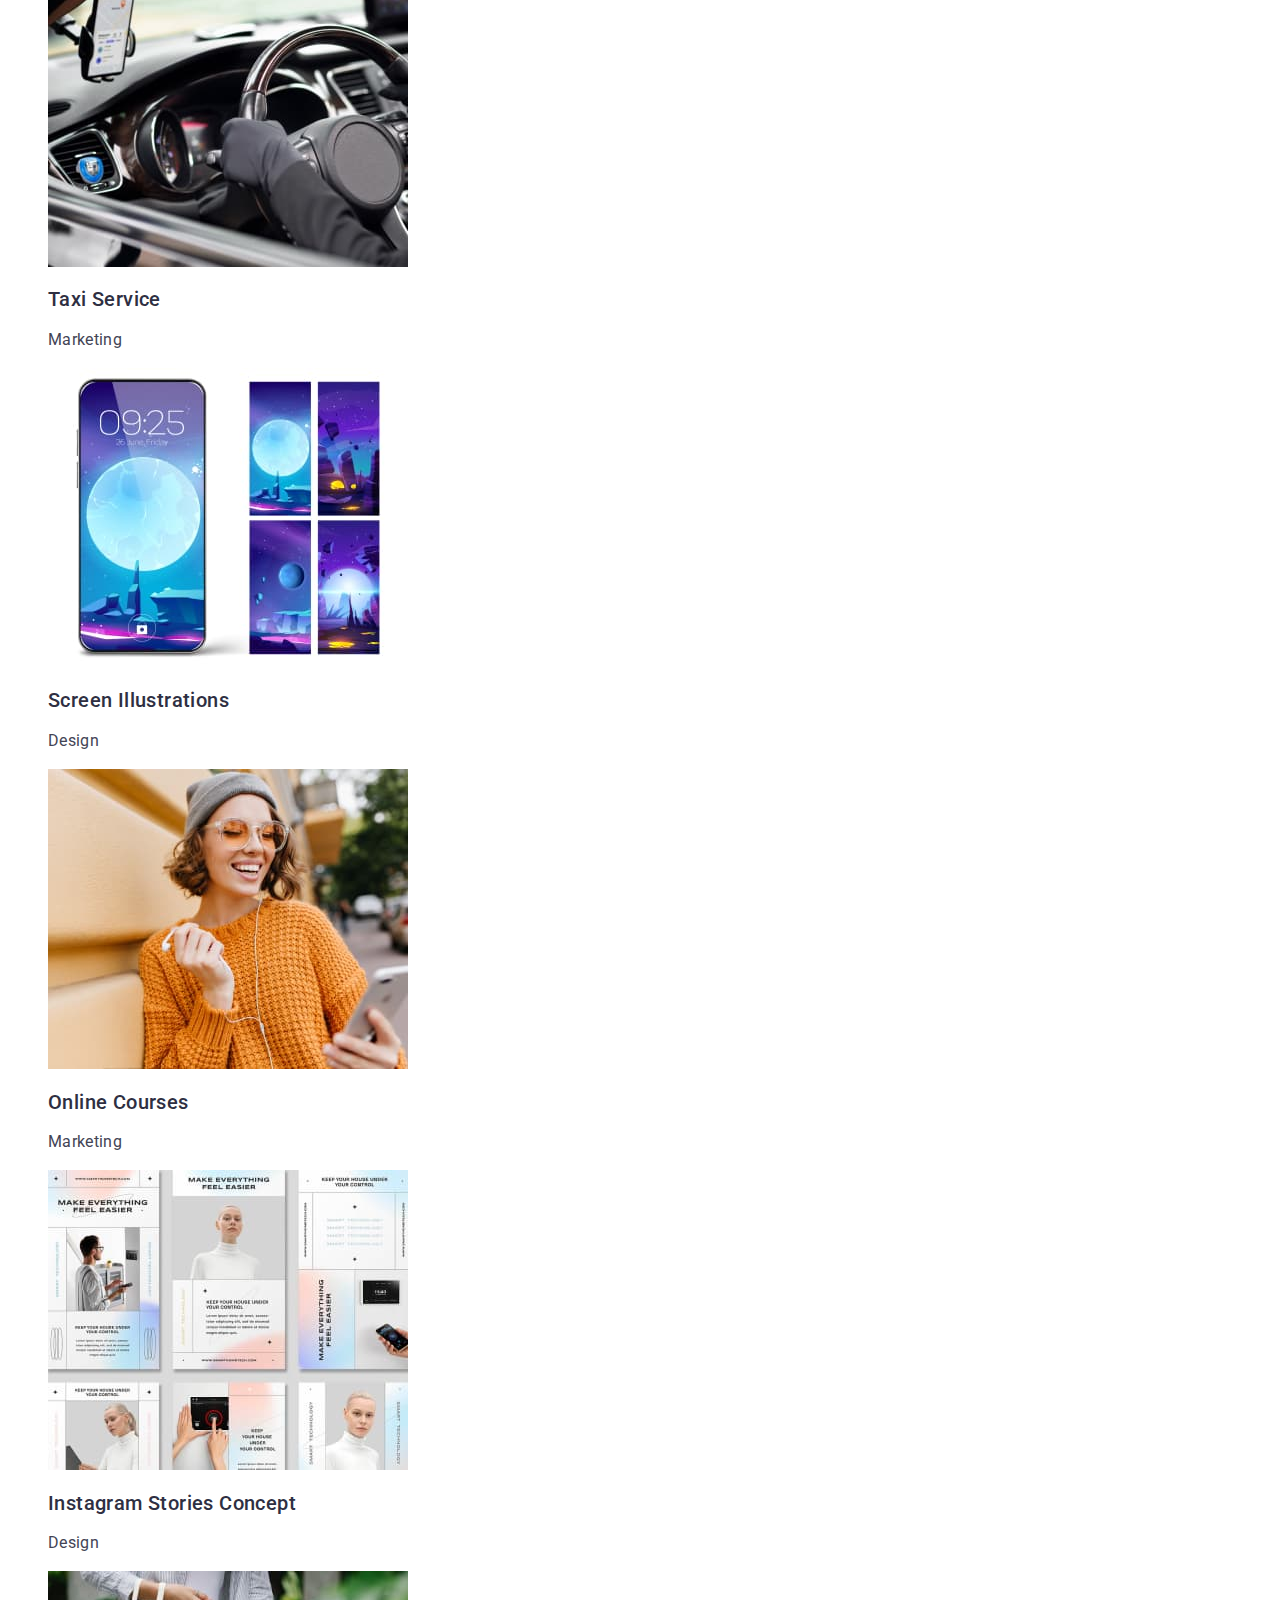
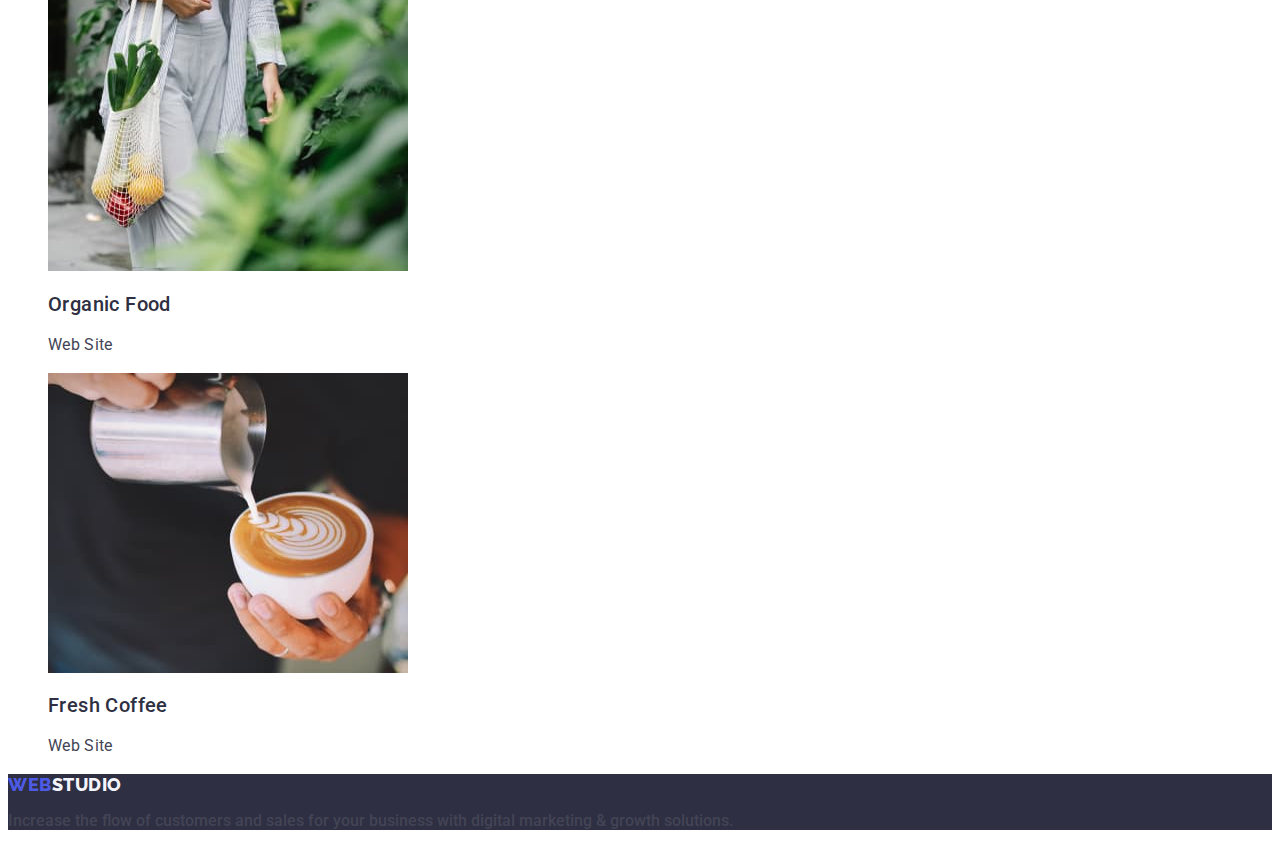
==== commit 3cbca7d2: "hw2page2.1" ====
--- a/portfolio.html
+++ b/portfolio.html
@@ -57,17 +57,18 @@
         <ul class="list">
           <li>
             <a class="link" href="">
-            <img
-              src="./images/portfolio-img1.jpg"
-              alt="portfolio-img"
-              width="360"
-              height="300"
-            />
-            <h2 class="portfolio-text">Banking App Interface Concept</h2>
-            <p class="lower-text">App</p>
-          </a>
+              <img
+                src="./images/portfolio-img1.jpg"
+                alt="portfolio-img"
+                width="360"
+                height="300"
+              />
+              <h2 class="portfolio-text">Banking App Interface Concept</h2>
+              <p class="lower-text">App</p>
+            </a>
           </li>
           <li>
+            <a class="link" href=""></a>
             <img
               src="./images/portfolio-img2.jpg"
               alt="portfolio-img"
@@ -78,6 +79,7 @@
             <p class="lower-text">Marketing</p>
           </li>
           <li>
+            <a class="link" href=""></a>
             <img
               src="./images/portfolio-img3.jpg"
               alt="portfolio-img"
@@ -88,6 +90,7 @@
             <p class="lower-text">App</p>
           </li>
           <li>
+            <a class="link" href=""></a>
             <img
               src="./images/portfolio-img4.jpg"
               alt="portfolio-img"
@@ -98,6 +101,7 @@
             <p class="lower-text">Marketing</p>
           </li>
           <li>
+            <a class="link" href=""></a>
             <img
               src="./images/portfolio-img5.jpg"
               alt="portfolio-img"
@@ -108,6 +112,7 @@
             <p class="lower-text">Design</p>
           </li>
           <li>
+            <a class="link" href=""></a>
             <img
               src="./images/portfolio-img6.jpg"
               alt="portfolio-img"
@@ -118,6 +123,7 @@
             <p class="lower-text">Marketing</p>
           </li>
           <li>
+            <a class="link" href=""></a>
             <img
               src="./images/portfolio-img7.jpg"
               alt="portfolio-img"
@@ -128,6 +134,7 @@
             <p class="lower-text">Design</p>
           </li>
           <li>
+            <a class="link" href=""></a>
             <img
               src="./images/portfolio-img8.jpg"
               alt="portfolio-img"
@@ -138,6 +145,7 @@
             <p class="lower-text">Web Site</p>
           </li>
           <li>
+            <a class="link" href=""></a>
             <img
               src="./images/portfolio-img9.jpg"
               alt="portfolio-img"
--- a/css/styles.css
+++ b/css/styles.css
@@ -126,7 +126,7 @@
 .team-list {
   background-color: #ffffff;
 }
-/**===============PORTFOLIO-BTN==========*/
+/**===============PORTFOLIO==========*/
 
 .header-btn {
   font-family: "Roboto", sans-serif;
@@ -145,13 +145,12 @@
   color: #ffffff;
 }
 
-/**=================MAIN=================*/
-
 .portfolio-text {
   font-weight: 500;
   font-size: 20px;
   line-height: 1.2;
   letter-spacing: 0.02em;
+  color: var(--h2-text-color);
 }
 
 .lower-text {
